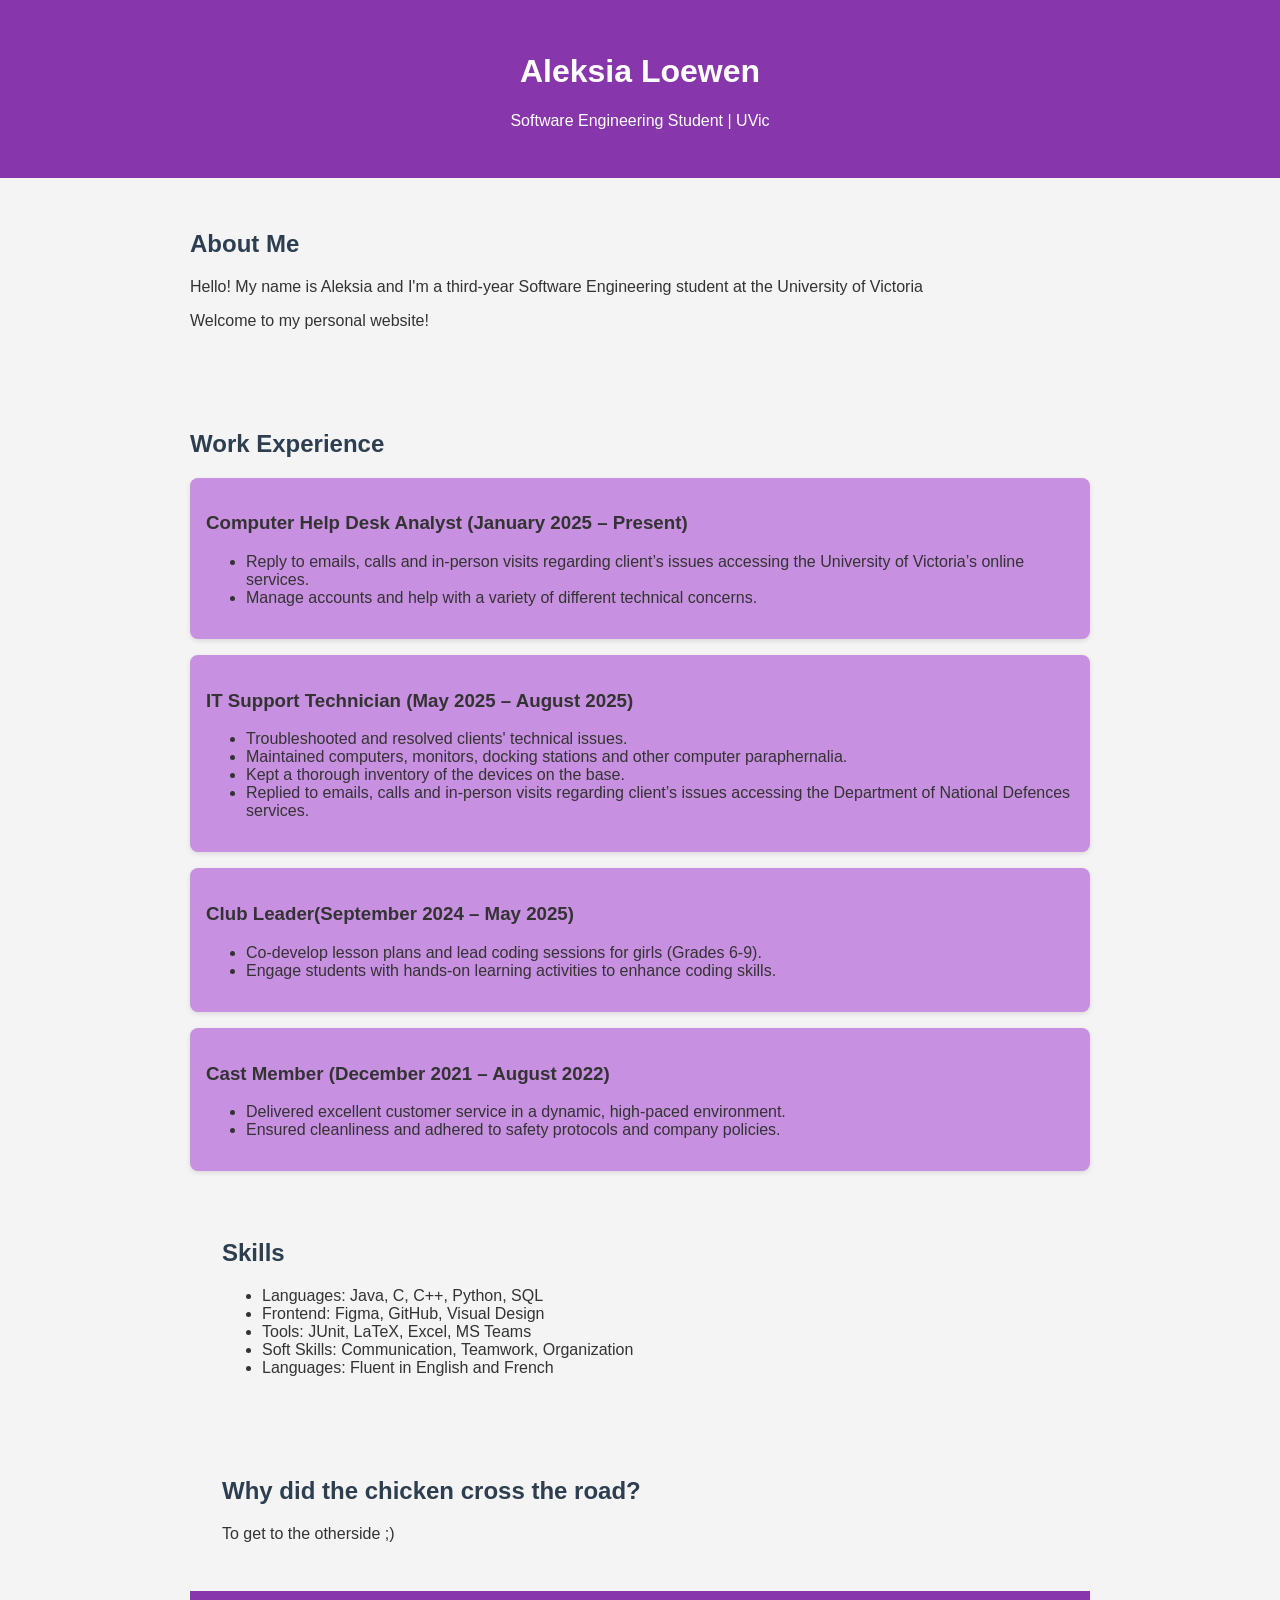
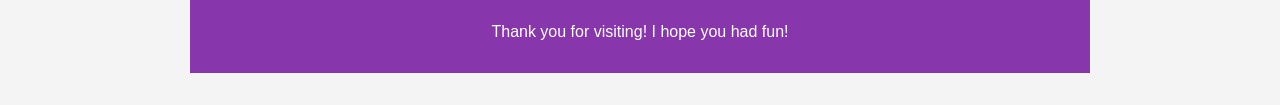
==== index.html @ 47123403 "Update index.html changing colours" ====
<!DOCTYPE html>
<html lang="en">
<head>
  <meta charset="UTF-8" />
  <meta name="viewport" content="width=device-width, initial-scale=1.0"/>
  <title>Aleksia Loewen | Frontend Co-op Portfolio</title>
  <style>
    body {
      font-family: 'Segoe UI', Tahoma, Geneva, Verdana, sans-serif;
      margin: 0;
      padding: 0;
      background-color: #f4f4f4;
      color: #333;
    }
    header {
      background-color: #8737AB;
      color: white;
      padding: 2rem;
      text-align: center;
    }
    section {
      padding: 2rem;
      max-width: 900px;
      margin: auto;
    }
    h2 {
      color: #2c3e50;
    }
    .project {
      background-color: #C890E0;
      padding: 1rem;
      margin-bottom: 1rem;
      border-radius: 8px;
      box-shadow: 0 2px 5px rgba(0,0,0,0.1);
    }
    footer {
      text-align: center;
      padding: 1rem;
      background-color: #8737AB;
      color: white;
    }
    a {
      color: #903BB3;
      text-decoration: none;
    }
  </style>
</head>
<body>
  <header>
    <h1>Aleksia Loewen</h1>
    <p>Software Engineering Student | UVic</p>
  </header>

  <section>
    <h2>About Me</h2>
    <p>Hello! My name is Aleksia and I'm a third-year Software Engineering student at the University of Victoria</p>
    <p>Welcome to my personal website!</p>
  </section>

  <section>
    <h2>Work Experience</h2>

    <div class="project">
      <h3>Computer Help Desk Analyst (January 2025 – Present)</h3>
        <ul>
          <li>Reply to emails, calls and in-person visits regarding client’s issues accessing the University of Victoria’s online services.</li>
          <li>Manage accounts and help with a variety of different technical concerns.</li>
        </ul>
    </div>

    <div class="project">
      <h3>IT Support Technician (May 2025 – August 2025)</h3>
      <ul>
          <li>Troubleshooted and resolved clients' technical issues. </li>
          <li>Maintained computers, monitors, docking stations and other computer paraphernalia. </li>
          <li>Kept a thorough inventory of the devices on the base.</li>
          <li>Replied to emails, calls and in-person visits regarding client’s issues accessing the Department of 
National Defences services. </li>
        </ul>
    </div>

    <div class="project">
      <h3>Club Leader(September 2024 – May 2025)</h3>
      <ul>
        <li>Co-develop lesson plans and lead coding sessions for girls (Grades 6-9). </li>
        <li>Engage students with hands-on learning activities to enhance coding skills.</li>
      </ul>
    </div>

    <div class="project">
      <h3>Cast Member (December 2021 – August 2022)</h3>
      <ul>
        <li>Delivered excellent customer service in a dynamic, high-paced environment. </li>
        <li>Ensured cleanliness and adhered to safety protocols and company policies. </li>
      </ul>
    </div>

  <section>
    <h2>Skills</h2>
    <ul>
      <li>Languages: Java, C, C++, Python, SQL</li>
      <li>Frontend: Figma, GitHub, Visual Design</li>
      <li>Tools: JUnit, LaTeX, Excel, MS Teams</li>
      <li>Soft Skills: Communication, Teamwork, Organization</li>
      <li>Languages: Fluent in English and French</li>
    </ul>
  </section>

  <section>
    <h2>Why did the chicken cross the road?</h2>
    <p>To get to the otherside ;)</p>
  </section>

  <footer>
    <p>Thank you for visiting! I hope you had fun!</p>
  </footer>
</body>
</html>
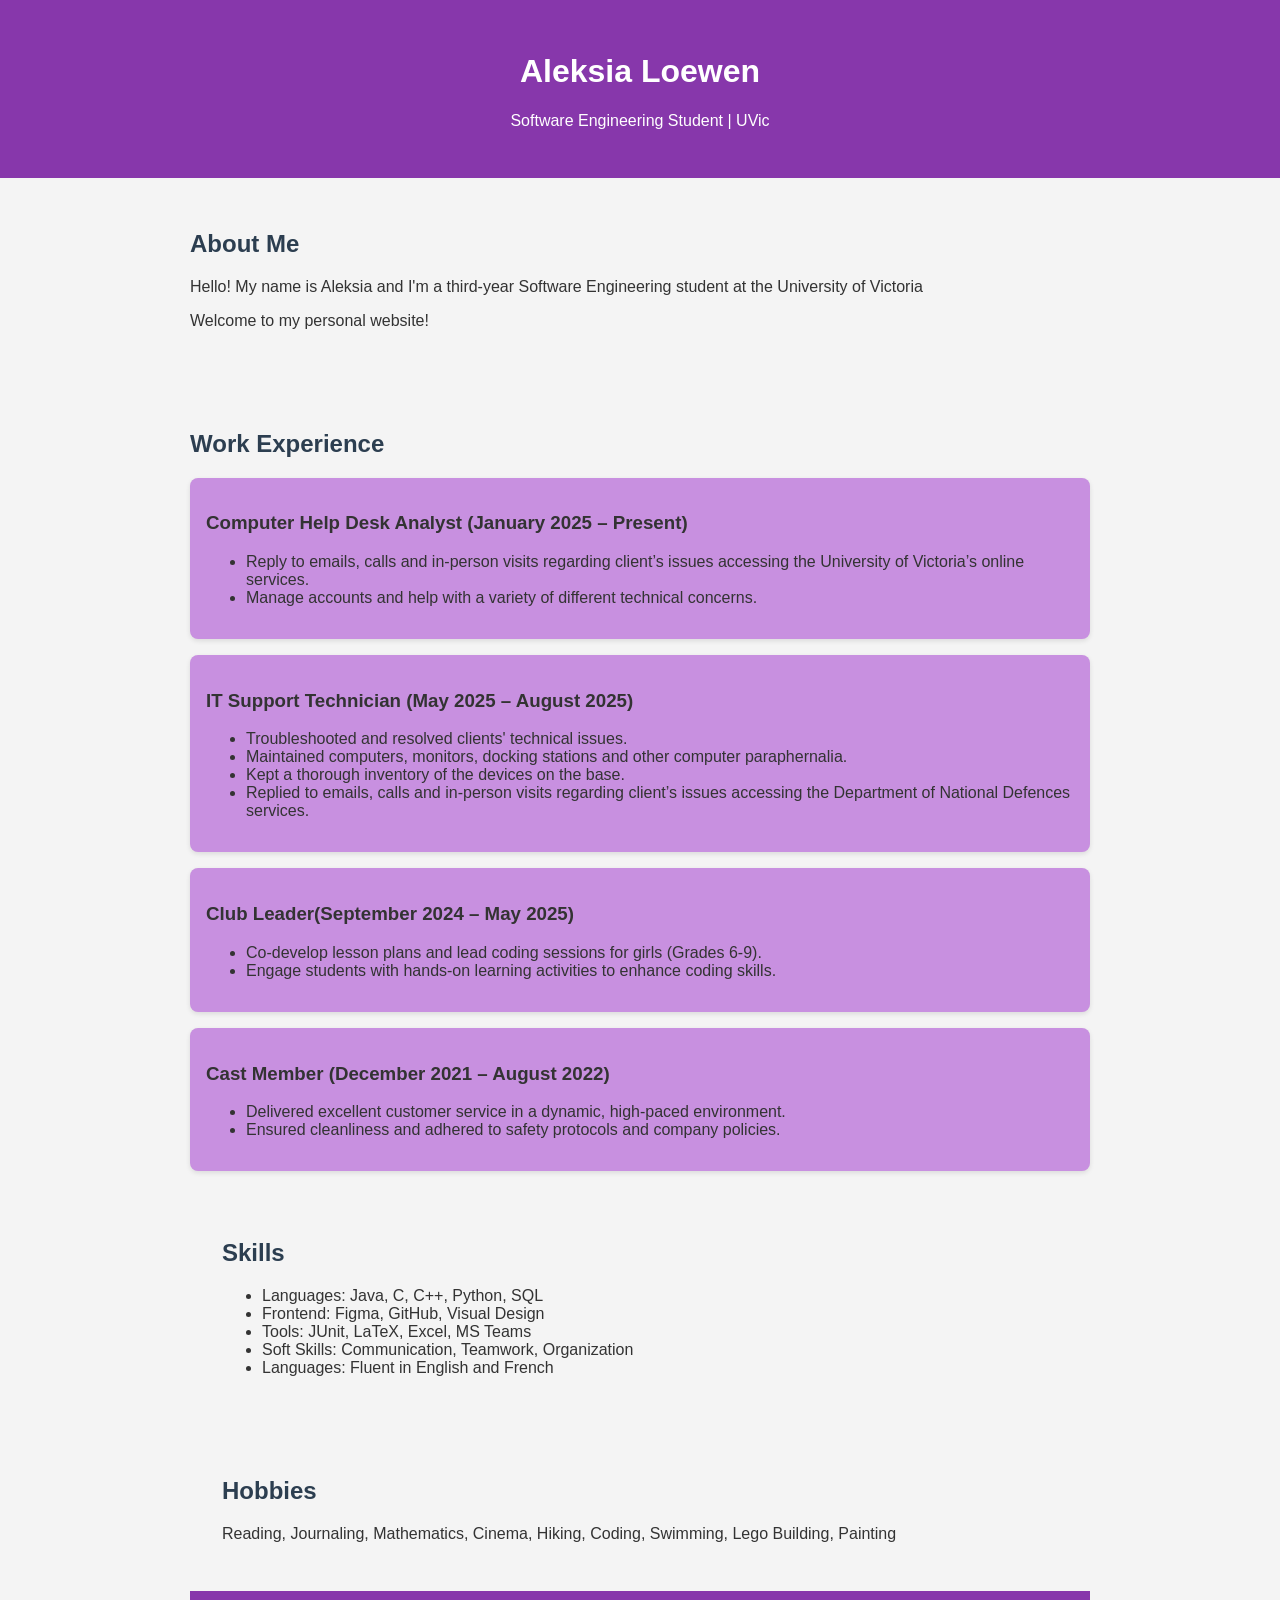
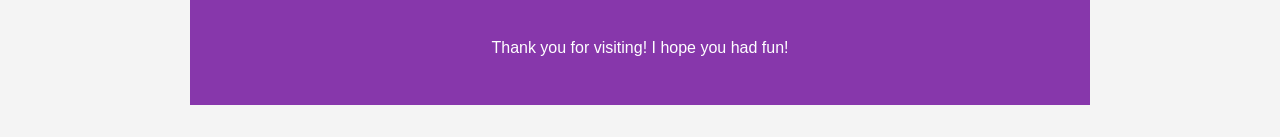
==== commit 2a4dff13: "Update index.html change joke to hobbies" ====
--- a/index.html
+++ b/index.html
@@ -35,7 +35,7 @@
     }
     footer {
       text-align: center;
-      padding: 1rem;
+      padding: 2rem;
       background-color: #8737AB;
       color: white;
     }
@@ -74,8 +74,7 @@
           <li>Troubleshooted and resolved clients' technical issues. </li>
           <li>Maintained computers, monitors, docking stations and other computer paraphernalia. </li>
           <li>Kept a thorough inventory of the devices on the base.</li>
-          <li>Replied to emails, calls and in-person visits regarding client’s issues accessing the Department of 
-National Defences services. </li>
+          <li>Replied to emails, calls and in-person visits regarding client’s issues accessing the Department of National Defences services. </li>
         </ul>
     </div>
 
@@ -107,8 +106,8 @@
   </section>
 
   <section>
-    <h2>Why did the chicken cross the road?</h2>
-    <p>To get to the otherside ;)</p>
+    <h2>Hobbies</h2>
+    <p>Reading, Journaling, Mathematics, Cinema, Hiking, Coding, Swimming, Lego Building, Painting</p>
   </section>
 
   <footer>
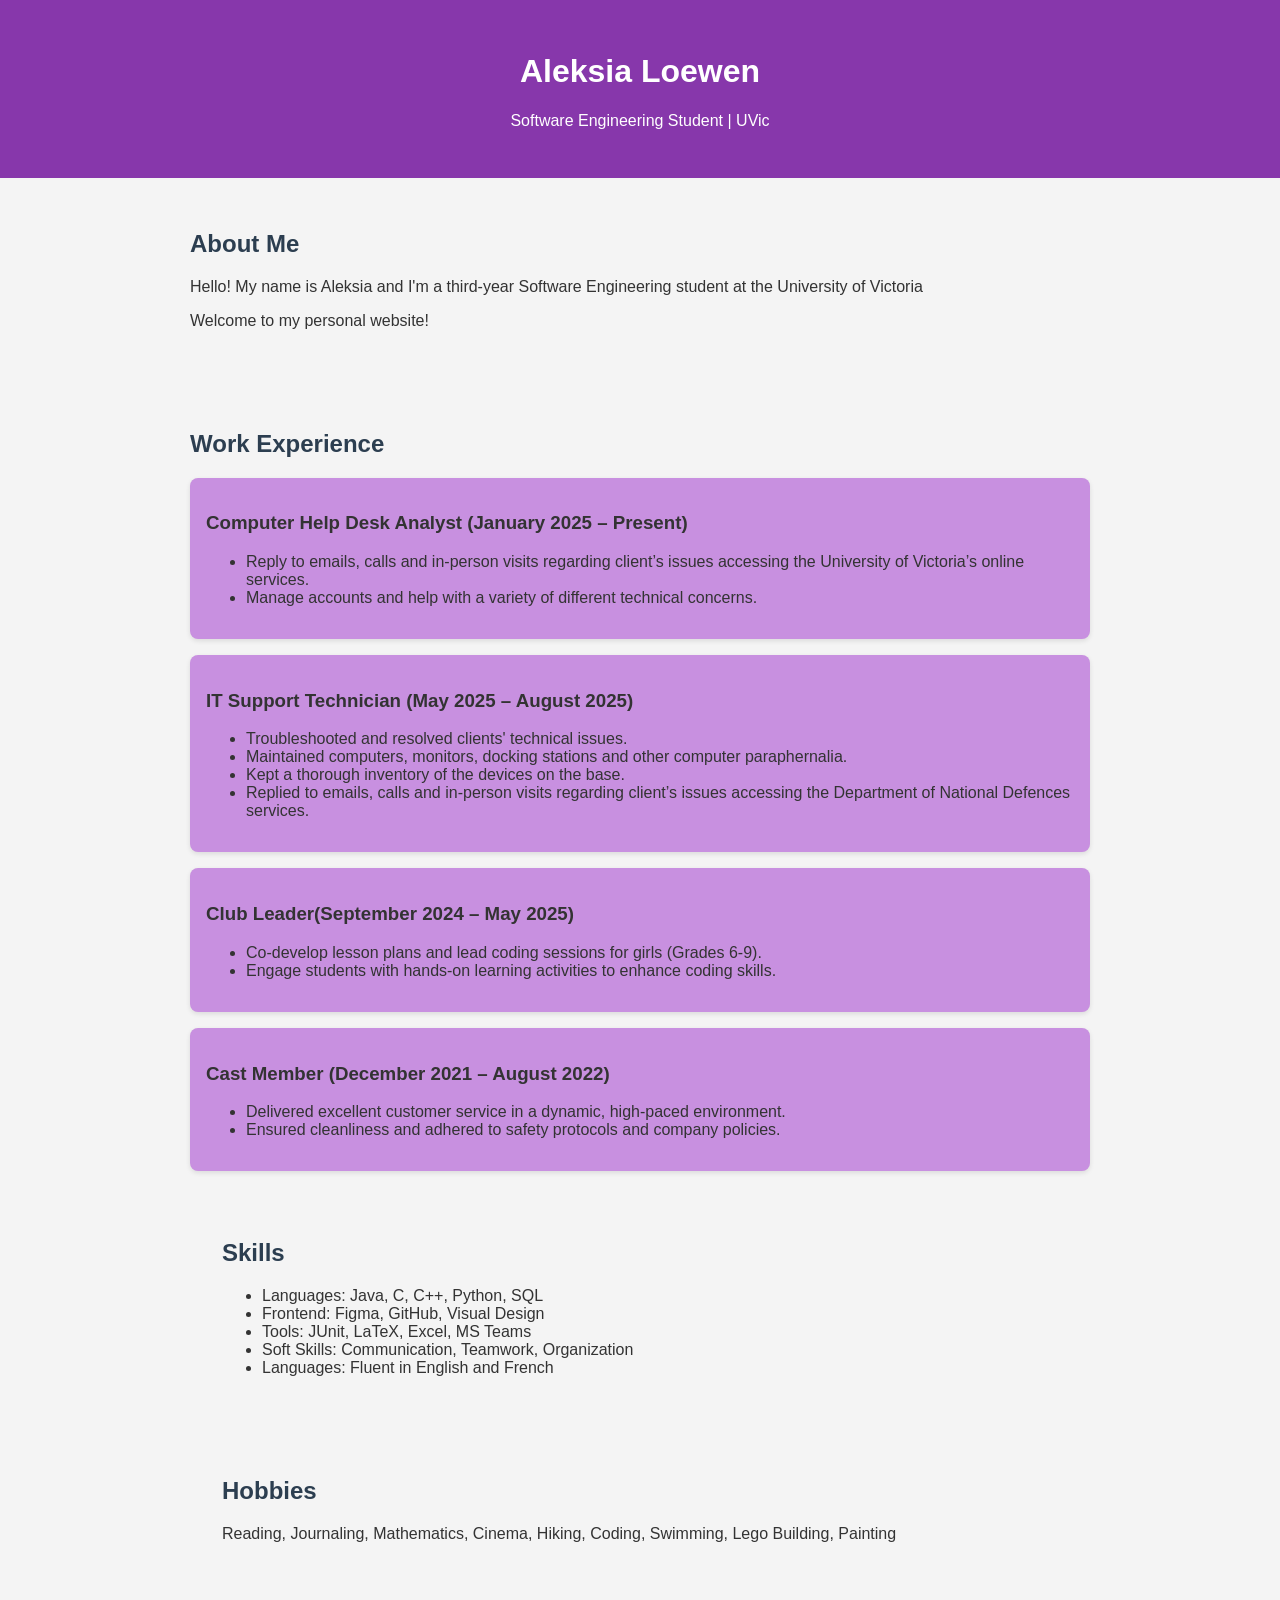
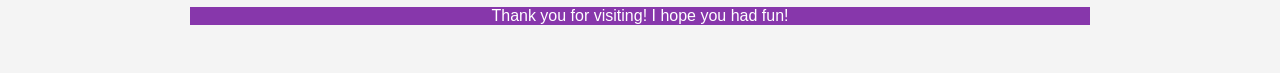
==== commit e6b68342: "Update index.html" ====
--- a/index.html
+++ b/index.html
@@ -35,7 +35,6 @@
     }
     footer {
       text-align: center;
-      padding: 2rem;
       background-color: #8737AB;
       color: white;
     }
@@ -110,8 +109,9 @@
     <p>Reading, Journaling, Mathematics, Cinema, Hiking, Coding, Swimming, Lego Building, Painting</p>
   </section>
 
-  <footer>
-    <p>Thank you for visiting! I hope you had fun!</p>
-  </footer>
 </body>
 </html>
+
+<footer>
+    <p>Thank you for visiting! I hope you had fun!</p>
+</footer>
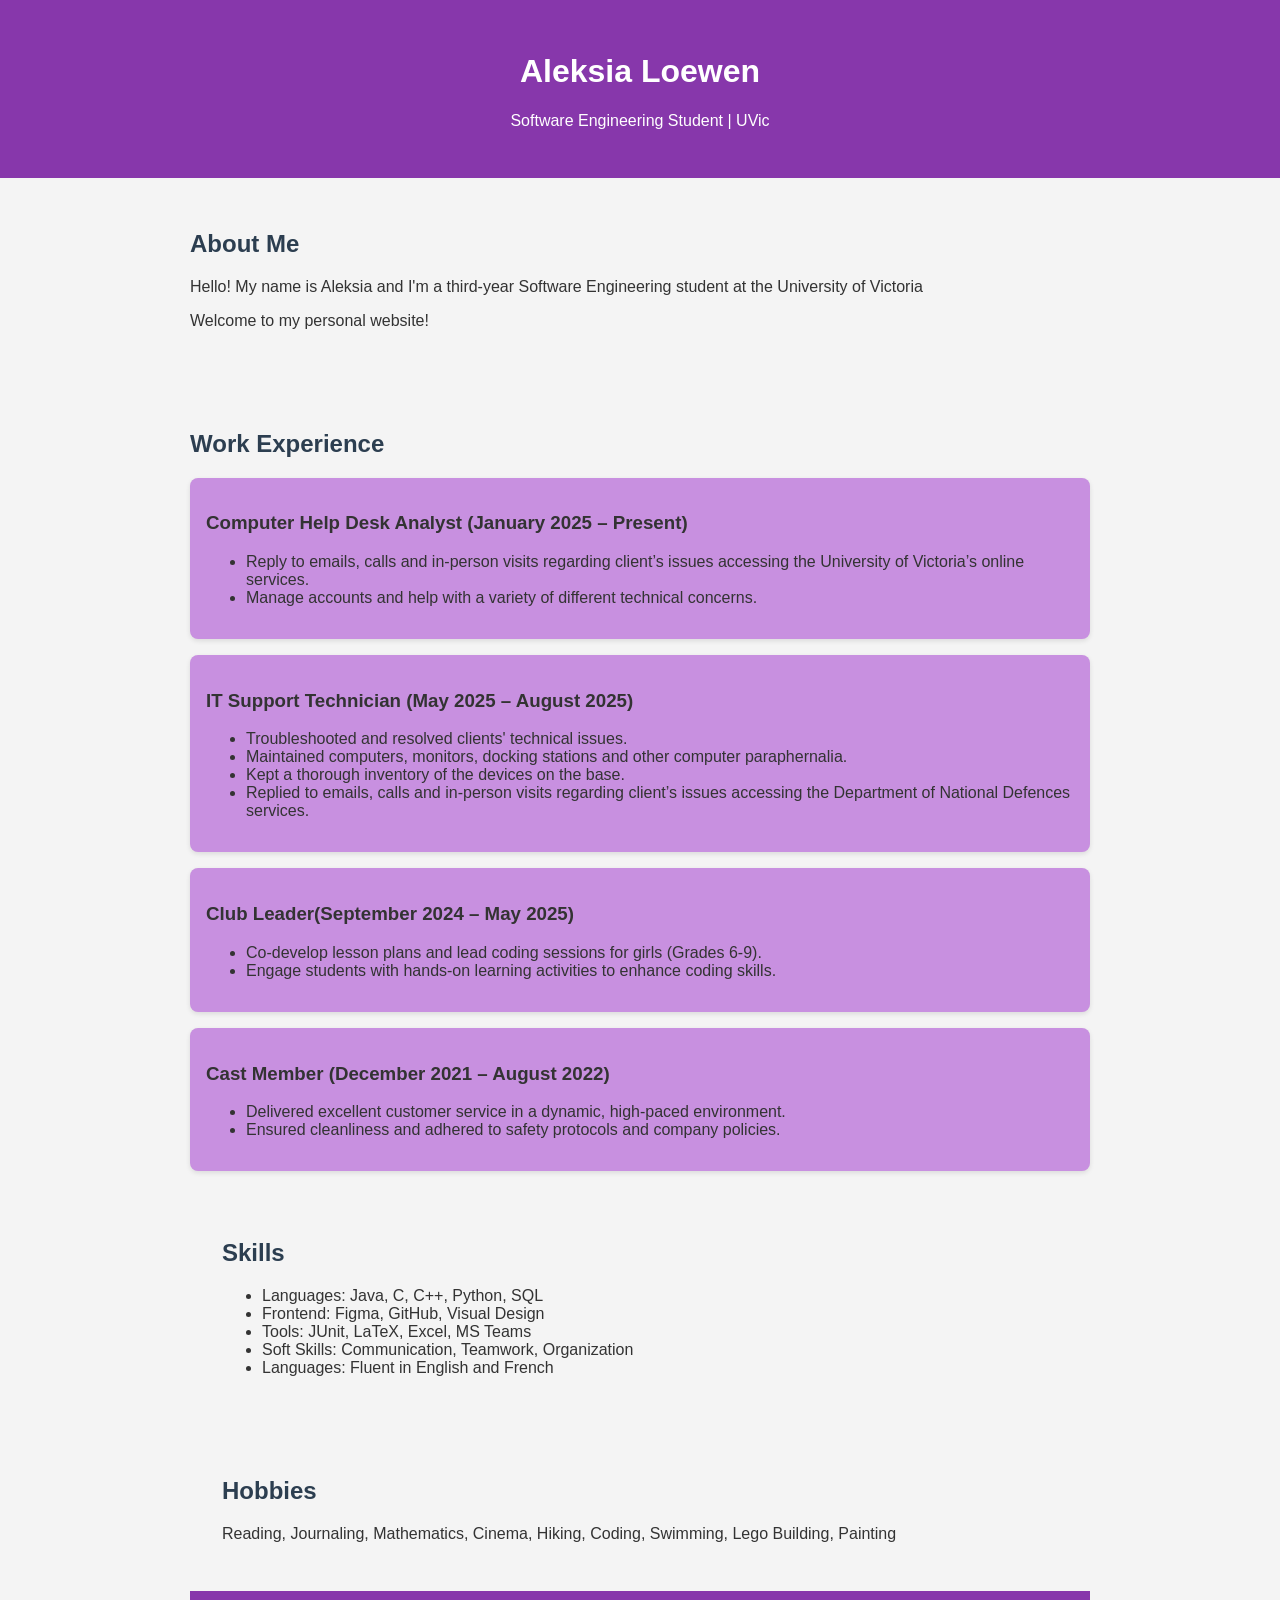
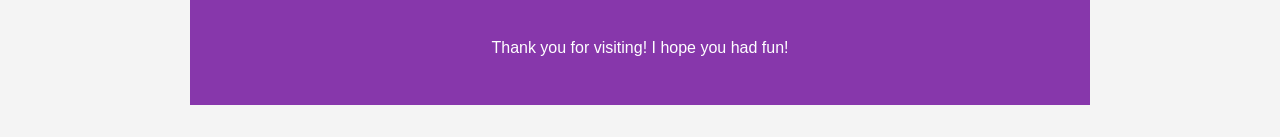
==== commit 4d9a3d98: "Update index.html" ====
--- a/index.html
+++ b/index.html
@@ -37,6 +37,7 @@
       text-align: center;
       background-color: #8737AB;
       color: white;
+      padding: 2rem;
     }
     a {
       color: #903BB3;
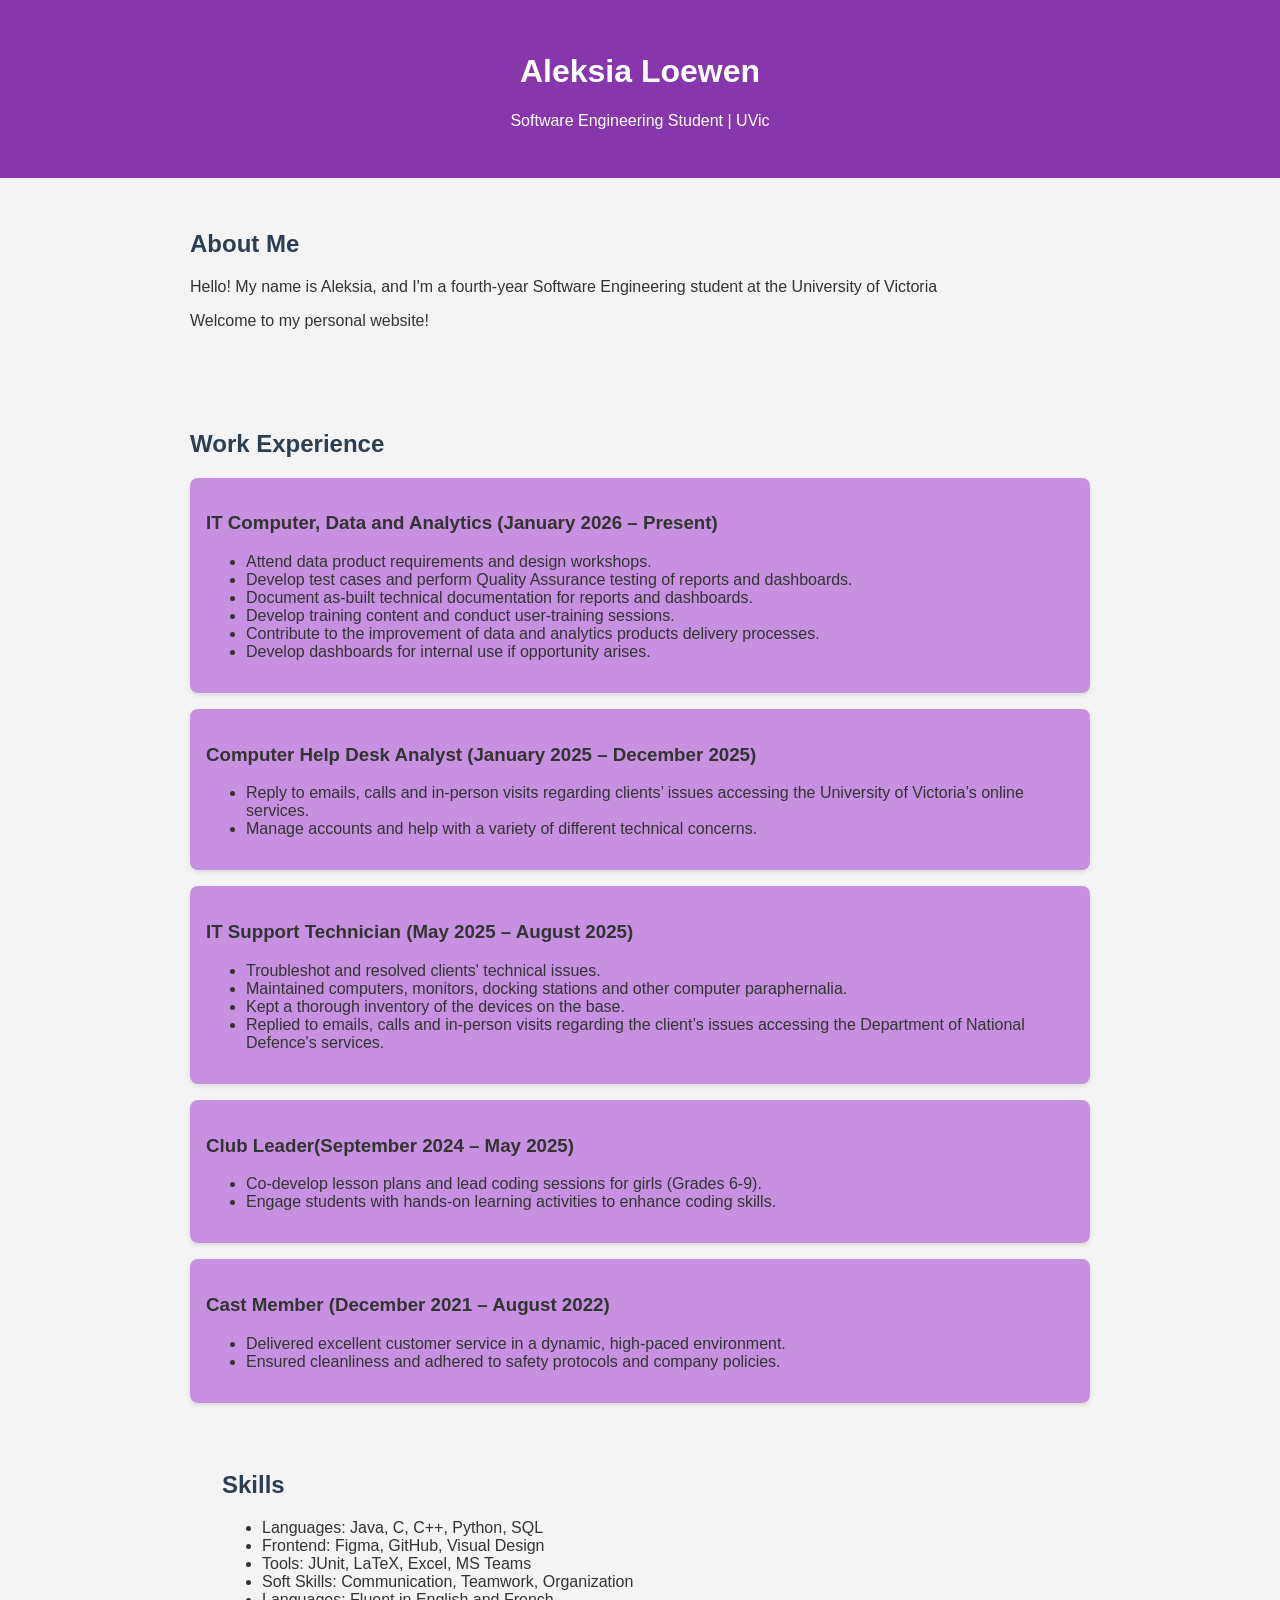
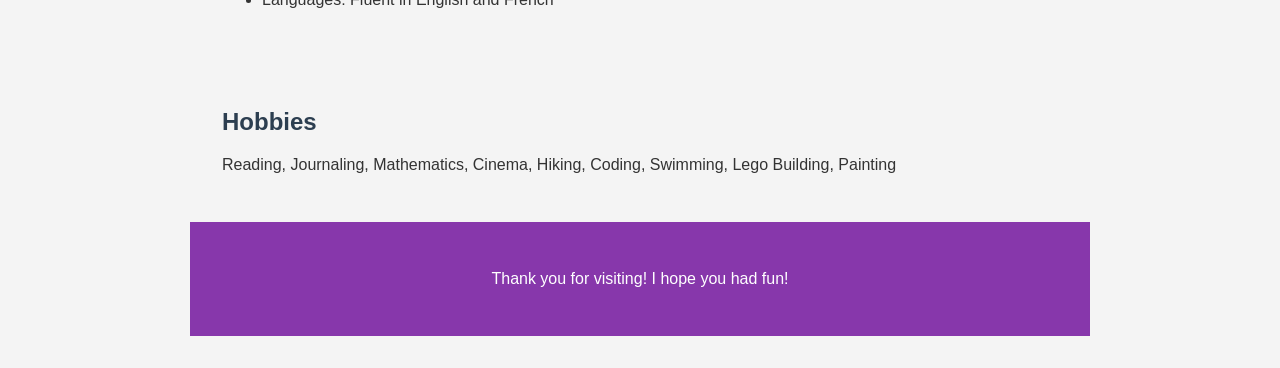
==== commit 3b5d82fd: "Update index.html" ====
--- a/index.html
+++ b/index.html
@@ -53,7 +53,7 @@
 
   <section>
     <h2>About Me</h2>
-    <p>Hello! My name is Aleksia and I'm a third-year Software Engineering student at the University of Victoria</p>
+    <p>Hello! My name is Aleksia, and I'm a fourth-year Software Engineering student at the University of Victoria</p>
     <p>Welcome to my personal website!</p>
   </section>
 
@@ -61,9 +61,21 @@
     <h2>Work Experience</h2>
 
     <div class="project">
-      <h3>Computer Help Desk Analyst (January 2025 – Present)</h3>
+      <h3>IT Computer, Data and Analytics (January 2026 – Present)</h3>
         <ul>
-          <li>Reply to emails, calls and in-person visits regarding client’s issues accessing the University of Victoria’s online services.</li>
+          <li>Attend data product requirements and design workshops.</li>
+          <li>Develop test cases and perform Quality Assurance testing of reports and dashboards.</li>
+          <li>Document as-built technical documentation for reports and dashboards.</li>
+          <li>Develop training content and conduct user-training sessions.</li>
+          <li>Contribute to the improvement of data and analytics products delivery processes.</li>
+          <li>Develop dashboards for internal use if opportunity arises.</li>
+        </ul>
+    </div>
+
+    <div class="project">
+      <h3>Computer Help Desk Analyst (January 2025 – December 2025)</h3>
+        <ul>
+          <li>Reply to emails, calls and in-person visits regarding clients’ issues accessing the University of Victoria’s online services.</li>
           <li>Manage accounts and help with a variety of different technical concerns.</li>
         </ul>
     </div>
@@ -71,10 +83,10 @@
     <div class="project">
       <h3>IT Support Technician (May 2025 – August 2025)</h3>
       <ul>
-          <li>Troubleshooted and resolved clients' technical issues. </li>
+          <li>Troubleshot and resolved clients' technical issues. </li>
           <li>Maintained computers, monitors, docking stations and other computer paraphernalia. </li>
           <li>Kept a thorough inventory of the devices on the base.</li>
-          <li>Replied to emails, calls and in-person visits regarding client’s issues accessing the Department of National Defences services. </li>
+          <li>Replied to emails, calls and in-person visits regarding the client’s issues accessing the Department of National Defence's services. </li>
         </ul>
     </div>
 
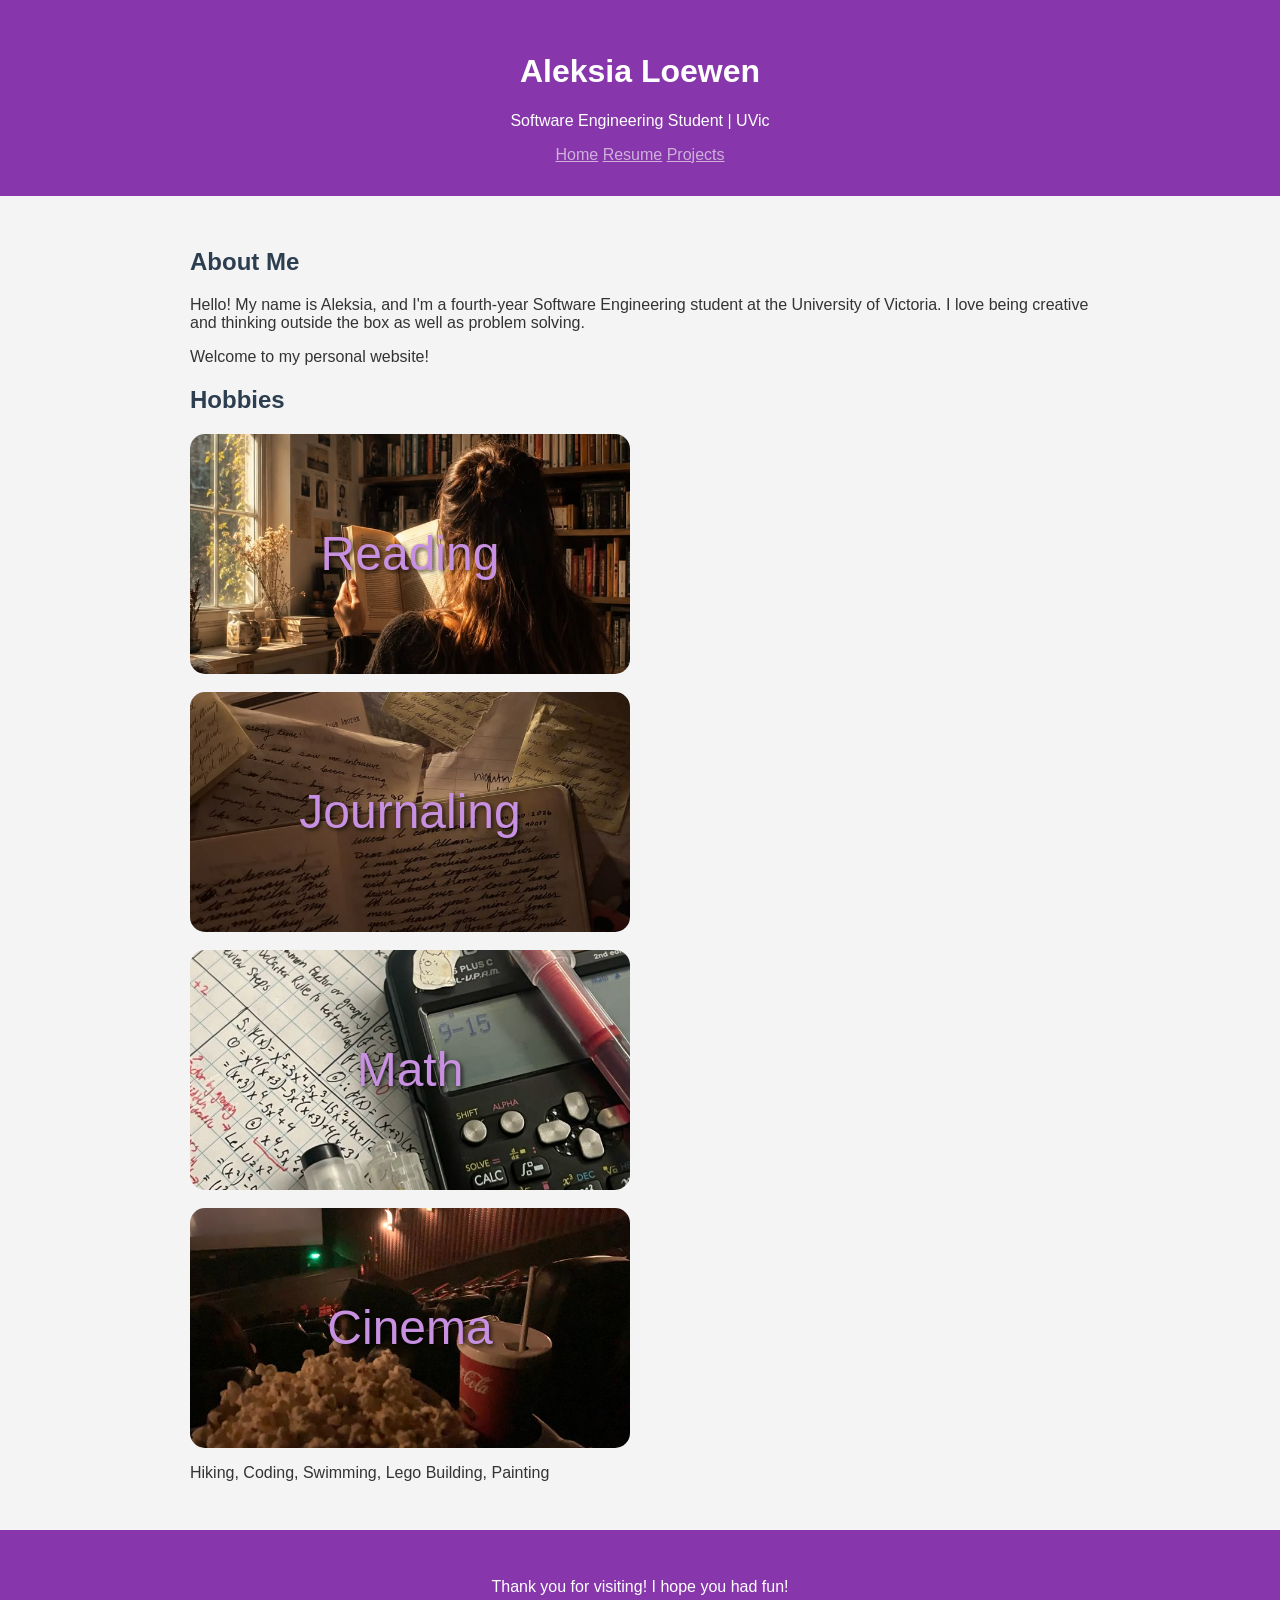
==== commit 50611be7: "Updates ;)" ====
--- a/index.html
+++ b/index.html
@@ -3,128 +3,70 @@
 <head>
   <meta charset="UTF-8" />
   <meta name="viewport" content="width=device-width, initial-scale=1.0"/>
-  <title>Aleksia Loewen | Frontend Co-op Portfolio</title>
-  <style>
-    body {
-      font-family: 'Segoe UI', Tahoma, Geneva, Verdana, sans-serif;
-      margin: 0;
-      padding: 0;
-      background-color: #f4f4f4;
-      color: #333;
-    }
-    header {
-      background-color: #8737AB;
-      color: white;
-      padding: 2rem;
-      text-align: center;
-    }
-    section {
-      padding: 2rem;
-      max-width: 900px;
-      margin: auto;
-    }
-    h2 {
-      color: #2c3e50;
-    }
-    .project {
-      background-color: #C890E0;
-      padding: 1rem;
-      margin-bottom: 1rem;
-      border-radius: 8px;
-      box-shadow: 0 2px 5px rgba(0,0,0,0.1);
-    }
-    footer {
-      text-align: center;
-      background-color: #8737AB;
-      color: white;
-      padding: 2rem;
-    }
-    a {
-      color: #903BB3;
-      text-decoration: none;
-    }
-  </style>
+  <title>Aleksia Loewen | Home </title>
+  <link rel="stylesheet" href="style.css">
 </head>
 <body>
   <header>
     <h1>Aleksia Loewen</h1>
     <p>Software Engineering Student | UVic</p>
+    <nav>
+      <a href="index.html">Home</a>
+      <a href="resume.html">Resume</a>
+      <a href="projects.html">Projects</a>
+    </nav>
+
   </header>
 
   <section>
     <h2>About Me</h2>
-    <p>Hello! My name is Aleksia, and I'm a fourth-year Software Engineering student at the University of Victoria</p>
+    <p>Hello! My name is Aleksia, and I'm a fourth-year Software Engineering student at the University of Victoria. I love <a class="page-link" href="https://youtu.be/9C_HReR_McQ?si=w5dvq6YRhTT22JJR">being creative</a> and thinking outside the box as well as problem solving.</p>
     <p>Welcome to my personal website!</p>
-  </section>
-
-  <section>
-    <h2>Work Experience</h2>
-
-    <div class="project">
-      <h3>IT Computer, Data and Analytics (January 2026 – Present)</h3>
-        <ul>
-          <li>Attend data product requirements and design workshops.</li>
-          <li>Develop test cases and perform Quality Assurance testing of reports and dashboards.</li>
-          <li>Document as-built technical documentation for reports and dashboards.</li>
-          <li>Develop training content and conduct user-training sessions.</li>
-          <li>Contribute to the improvement of data and analytics products delivery processes.</li>
-          <li>Develop dashboards for internal use if opportunity arises.</li>
-        </ul>
+  
+    <h2>Hobbies</h2>
+    <div class="text-box">
+      <p class="front">Reading</p>
+      <p class="back" hidden>Reading...</p>
     </div>
 
-    <div class="project">
-      <h3>Computer Help Desk Analyst (January 2025 – December 2025)</h3>
-        <ul>
-          <li>Reply to emails, calls and in-person visits regarding clients’ issues accessing the University of Victoria’s online services.</li>
-          <li>Manage accounts and help with a variety of different technical concerns.</li>
-        </ul>
-    </div>
+    <script>
+      const card = document.querySelector(".text-box");
+      
+      card.addEventListener("click", () => {
+          const front = card.querySelector(".front");
+          const back = card.querySelector(".back");
+      
+          front.hidden = !front.hidden;
+          back.hidden = !back.hidden;
+      });
+      </script>
 
-    <div class="project">
-      <h3>IT Support Technician (May 2025 – August 2025)</h3>
-      <ul>
-          <li>Troubleshot and resolved clients' technical issues. </li>
-          <li>Maintained computers, monitors, docking stations and other computer paraphernalia. </li>
-          <li>Kept a thorough inventory of the devices on the base.</li>
-          <li>Replied to emails, calls and in-person visits regarding the client’s issues accessing the Department of National Defence's services. </li>
-        </ul>
-    </div>
+      <br>
+      <div class="journal">
+        <p class="front">Journaling</p>
+        <p class="back" hidden>testing...</p>
+      </div>
 
-    <div class="project">
-      <h3>Club Leader(September 2024 – May 2025)</h3>
-      <ul>
-        <li>Co-develop lesson plans and lead coding sessions for girls (Grades 6-9). </li>
-        <li>Engage students with hands-on learning activities to enhance coding skills.</li>
-      </ul>
-    </div>
+      <br>
+      <div class="math">
+        <p class="front">Math</p>
+        <p class="back" hidden>testing...</p>
+      </div>
 
-    <div class="project">
-      <h3>Cast Member (December 2021 – August 2022)</h3>
-      <ul>
-        <li>Delivered excellent customer service in a dynamic, high-paced environment. </li>
-        <li>Ensured cleanliness and adhered to safety protocols and company policies. </li>
-      </ul>
-    </div>
+      <br>
+      <div class="cinema">
+        <p class="front">Cinema</p>
+        <p class="back" hidden>testing...</p>
+      </div>
 
-  <section>
-    <h2>Skills</h2>
-    <ul>
-      <li>Languages: Java, C, C++, Python, SQL</li>
-      <li>Frontend: Figma, GitHub, Visual Design</li>
-      <li>Tools: JUnit, LaTeX, Excel, MS Teams</li>
-      <li>Soft Skills: Communication, Teamwork, Organization</li>
-      <li>Languages: Fluent in English and French</li>
-    </ul>
-  </section>
-
-  <section>
-    <h2>Hobbies</h2>
-    <p>Reading, Journaling, Mathematics, Cinema, Hiking, Coding, Swimming, Lego Building, Painting</p>
+    <p>Hiking, Coding, Swimming, Lego Building, Painting</p>
   </section>
 
 </body>
 </html>
 
+<script>src="script.js" </script> <!-- need to figure out how to make the flip a script -->
+
 <footer>
     <p>Thank you for visiting! I hope you had fun!</p>
 </footer>
--- a/style.css
+++ b/style.css
@@ -0,0 +1,118 @@
+body {
+font-family: 'Segoe UI', Tahoma, Geneva, Verdana, sans-serif;
+margin: 0;
+padding: 0;
+background-color: #f4f4f4;
+color: #333;
+}
+header {
+background-color: #8737AB;
+color: white;
+padding: 2rem;
+text-align: center;
+}
+section {
+padding: 2rem;
+max-width: 900px;
+margin: auto;
+}
+h2 {
+color: #2c3e50;
+}
+.project {
+background-color: #C890E0;
+padding: 1rem;
+margin-bottom: 1rem;
+border-radius: 8px;
+box-shadow: 0 2px 5px rgba(0,0,0,0.1);
+}
+footer {
+text-align: center;
+background-color: #8737AB;
+color: white;
+padding: 2rem;
+}
+a {
+color: #ceb0db;
+text-decoration: bold;
+}
+a.page-link {
+    color: #333;
+    text-decoration: none;
+}
+
+.text-box {
+    width: 400px;
+    height: 200px;
+    background-image: url("images/reading.jpg");
+    background-size: cover;      
+    background-position: center; 
+    border-radius: 15px;
+    padding: 20px;
+    color: #C890E0;
+    font-family: Arial, sans-serif;
+    text-shadow: 2px 2px 4px rgba(0,0,0,0.7);
+    display: flex;
+    flex-direction: column;
+    justify-content: center;
+    align-items: center;
+    font-size: xxx-large;
+    text-align: center;
+}
+
+.journal {
+    width: 400px;
+    height: 200px;
+    background-image: url("images/journaling.jpg");
+    background-size: cover;      
+    background-position: center; 
+    border-radius: 15px;
+    padding: 20px;
+    color: #C890E0;
+    font-family: Arial, sans-serif;
+    text-shadow: 2px 2px 4px rgba(0,0,0,0.7);
+    display: flex;
+    flex-direction: column;
+    justify-content: center;
+    align-items: center;
+    font-size: xxx-large;
+    text-align: center;
+}
+
+.math { /*need to figure out how to make this less repeatative*/
+    width: 400px;
+    height: 200px;
+    background-image: url("images/math.jpg");
+    background-size: cover;      
+    background-position: center; 
+    border-radius: 15px;
+    padding: 20px;
+    color: #C890E0;
+    font-family: Arial, sans-serif;
+    text-shadow: 2px 2px 4px rgba(0,0,0,0.7);
+    display: flex;
+    flex-direction: column;
+    justify-content: center;
+    align-items: center;
+    font-size: xxx-large;
+    text-align: center;
+}
+
+.cinema {
+    width: 400px;
+    height: 200px;
+    background-image: url("images/movies.jpg");
+    background-size: cover;      
+    background-position: center; 
+    border-radius: 15px;
+    padding: 20px;
+    color: #C890E0;
+    font-family: Arial, sans-serif;
+    text-shadow: 2px 2px 4px rgba(0,0,0,0.7);
+    display: flex;
+    flex-direction: column;
+    justify-content: center;
+    align-items: center;
+    font-size: xxx-large;
+    text-align: center;
+}
